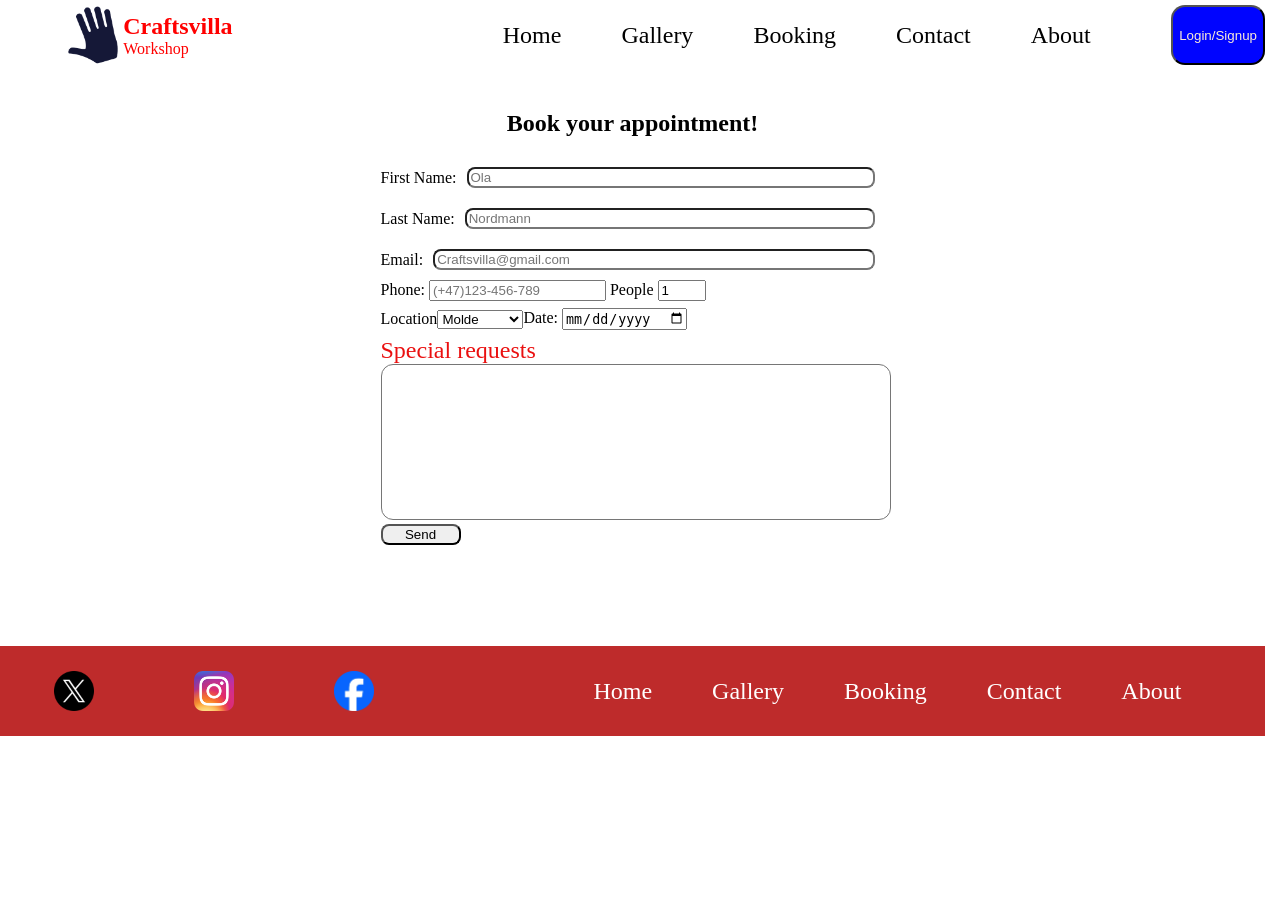
==== booking.html @ fa0efa5f "Added cards to front page" ====
<!doctype html>
<html lang="en">
  <head>
    <meta charset="UTF-8" />
    <meta name="viewport" content="width=device-width, initial-scale=1.0" />
    <title>Contact-Craftsvilla</title>
    <link rel="stylesheet" href="booking.css" />
  </head>

  <body>
    <header>
      <div class="logo">
        <img src="images/logo.png" alt="logo" />
        <div class="logo-text">
          <h2>Craftsvilla</h2>
          <p>Workshop</p>
        </div>
      </div>

      <nav class="head-nav">
        <a href="index.html">Home</a>
        <a href="gallery.html">Gallery</a>
        <a href="booking.html">Booking</a>
        <a href="contact.html">Contact</a>
        <a href="index.html#about">About</a>
      </nav>

      <button class="signup">Login/Signup</button>
    </header>


    <!---------BOOKING FORM--------->
    <main>
      <section class="container">
        <div class="booking-top">
          <h2>Book your appointment!</h2>
        </div>

        <form class="form-container">
          <div class="form-group">
            <label for="firstname">First Name:</label>
            <input type="name" id="firstname" placeholder="Ola" required />
          </div>

          <div class="form-group">
            <label for="lastname">Last Name:</label>
            <input type="name" id="lastname" placeholder="Nordmann" required />
          </div>

          <div class="form-group">
            <label for="email">Email:</label>
            <input
              type="email"
              id="email"
              placeholder="Craftsvilla@gmail.com"
            />
          </div>

          <label for="tel">Phone:</label>
          <input
            type="tel"
            name="tel"
            id="tel"
            placeholder="(+47)123-456-789"
          />

          <label for="quantity">People</label>
          <input
            type="number"
            id="quantity"
            name="quanitity"
            min="0"
            max="99"
            value="1"
          />

          <div class="form-group">
            <label for="workshops">Location</label>
            <select id="workshop">
              <option value="molde">Molde</option>
              <option value="aalesund">Aalesund</option>
              <option value="trondheim">Trondheim</option></select
            ><br /><br />

            <div>
              <label for="date">Date:</label>
              <input type="date" />
            </div>
          </div>

          <label for="feedback" class="feedback-label">Special requests</label
          ><br />
          <textarea name="feedback" id="feedback" rows="10"></textarea>


          <input id="submit" type="submit" value="Send" />
        </form>
      </section>
    </main>

    <!------------FOOTER------------->
    <footer>
      <div class="socials">
        <img src="images/social media/x.png" alt="twitter" />
        <img src="images/social media/instagram.png" alt="instagram" />
        <img src="images/social media/facebook.png" alt="facebook" />
      </div>

      <nav class="nav-footer">
        <a href="index.html">Home</a>
        <a href="gallery.html">Gallery</a>
        <a href="booking.html">Booking</a>
        <a href="contact.html">Contact</a>
        <a href="index.html#about">About</a>
      </nav>
    </footer>
  </body>
</html>
---- booking.css ----
/*-----CRAFTSVILLA BOOKING-------*/
html {
  scrollbar-gutter: stable;
}

body {
  margin: 0 auto;
  justify-content: center;
}

.craftsvilla {
  width: 90%;
}

header {
  display: flex;
  width: 100%;
  max-width: 1440px;
  margin-top: 5px;
  justify-content: space-between;
}

.logo {
  display: flex;
  margin-left: 5%;
  align-items: center;
}

.logo h2,
.logo p {
  margin: 0;
  color: red;
}

.logo img {
  width: 60px;
  object-fit: contain;
}

.logo-text {
  display: flex;
  flex-direction: column;
  justify-content: center;
  margin: 0;
  padding: 0;
}

nav {
  display: flex;
  justify-content: center;
  align-items: center;
  margin-left: 15%;
}

.head-nav a {
  margin: 0 20px;
  font-size: 24px;
  color: black;
  width: 30%;
  padding: 10px;
  position: relative;
  text-decoration: none;
}

.head-nav a::after {
  content: "";
  position: absolute;
  bottom: -4px;
  left: 0;
  width: 0%;
  height: 2px;
  background: rgb(18, 18, 18);
  transition: width 0.4s ease;
}

.head-nav a:hover:after {
  width: 100%;
}

button.signup {
  background-color: rgb(0, 4, 255);
  color: antiquewhite;
  border-radius: 14px;
}


/*--------BOOKING---------*/

.container {
  display: flex;
  margin-top: 2%;
  flex-direction: column;
  align-items: center;
}

.feedback-top {
  align-items: center;
  justify-content: center;
}



.form-group {
  display: flex;
  align-items: center;
  max-width: 600px;
}

.form-group input {
  flex: 1;
}

textarea {
  resize: none;
  width: 100%;
  border-radius: 12px;
}

.feedback-label {
  color: rgb(234, 16, 16);
  font-size: 24px;
}

input [type="name"],
[type="name"],
[type="email"] {
  width: 400px;
  margin: 10px;
  border-radius: 8px;
}

input[type="submit"] {
  border-radius: 8px;
  width: 80px;
}





/*----FOOTER-----*/

footer {
  display: flex;
  margin-top: 8%;
  align-items: center;
  justify-content: center;
  background-color: rgb(190, 43, 43);
  width: 100%;
  height: 90px;
}

footer img {
  width: 40px;
  align-items: center;
  justify-content: center;
}



footer .socials {
  display: flex;
  gap: 100px;
}


.nav-footer a {
  margin: 0 20px;
  font-size: 24px;
  color: rgb(255, 255, 255);
  width: 30%;
  padding: 10px;
  position: relative;
  text-decoration: none;
}

.nav-footer a::after {
  content: "";
  position: absolute;
  bottom: -4px;
  left: 0;
  width: 0%;
  height: 2px;
  background: rgb(255, 253, 253);
  transition: width 0.4s ease;
}

.nav-footer a:hover:after {
  width: 100%;
}
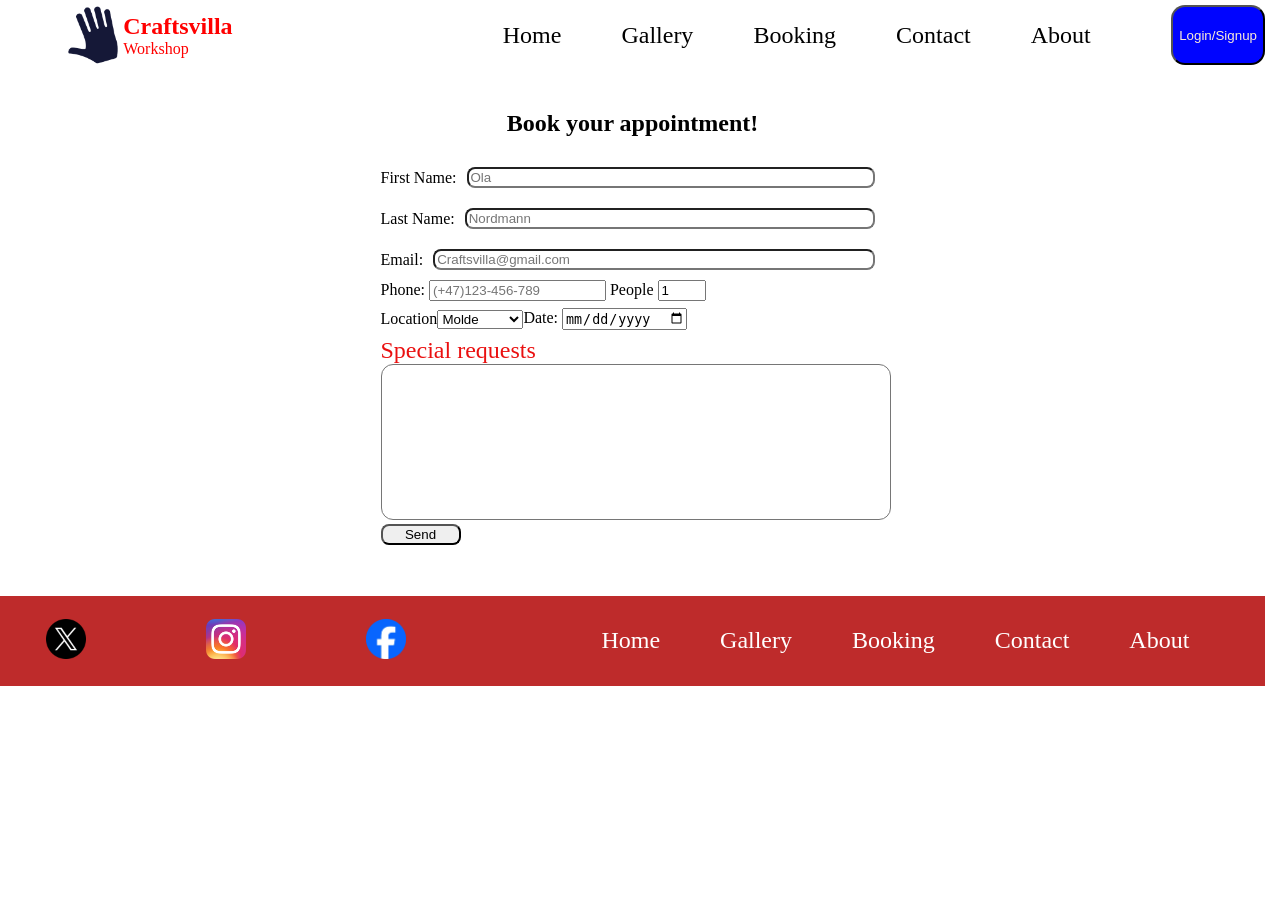
==== commit 4032354e: "Added hover to socials" ====
--- a/booking.html
+++ b/booking.html
@@ -27,7 +27,6 @@
 
       <button class="signup">Login/Signup</button>
     </header>
-
 
     <!---------BOOKING FORM--------->
     <main>
@@ -92,7 +91,6 @@
           ><br />
           <textarea name="feedback" id="feedback" rows="10"></textarea>
 
-
           <input id="submit" type="submit" value="Send" />
         </form>
       </section>
@@ -101,9 +99,16 @@
     <!------------FOOTER------------->
     <footer>
       <div class="socials">
-        <img src="images/social media/x.png" alt="twitter" />
-        <img src="images/social media/instagram.png" alt="instagram" />
-        <img src="images/social media/facebook.png" alt="facebook" />
+        <div class="social-links">
+          <img src="images/social media/x.png" alt="twitter" />
+        </div>
+        <div class="social-links">
+          <a href="www.google.com"></a>
+          <img src="images/social media/instagram.png" alt="instagram" />
+        </div>
+        <div class="social-links">
+          <img src="images/social media/facebook.png" alt="facebook" />
+        </div>
       </div>
 
       <nav class="nav-footer">
--- a/booking.css
+++ b/booking.css
@@ -83,7 +83,6 @@
   border-radius: 14px;
 }
 
-
 /*--------BOOKING---------*/
 
 .container {
@@ -97,8 +96,6 @@
   align-items: center;
   justify-content: center;
 }
-
-
 
 .form-group {
   display: flex;
@@ -134,15 +131,15 @@
   width: 80px;
 }
 
+input[type="submit"]:hover {
+  cursor: pointer;
+}
 
-
-
-
-/*----FOOTER-----*/
+/*----FOOOTER-----*/
 
 footer {
   display: flex;
-  margin-top: 8%;
+  margin-top: 4%;
   align-items: center;
   justify-content: center;
   background-color: rgb(190, 43, 43);
@@ -156,13 +153,18 @@
   justify-content: center;
 }
 
-
-
 footer .socials {
   display: flex;
-  gap: 100px;
+  gap: 9rem;
 }
 
+.social-links {
+  cursor: pointer;
+}
+
+.social-links {
+  width: 1rem;
+}
 
 .nav-footer a {
   margin: 0 20px;
@@ -187,4 +189,4 @@
 
 .nav-footer a:hover:after {
   width: 100%;
-}+}
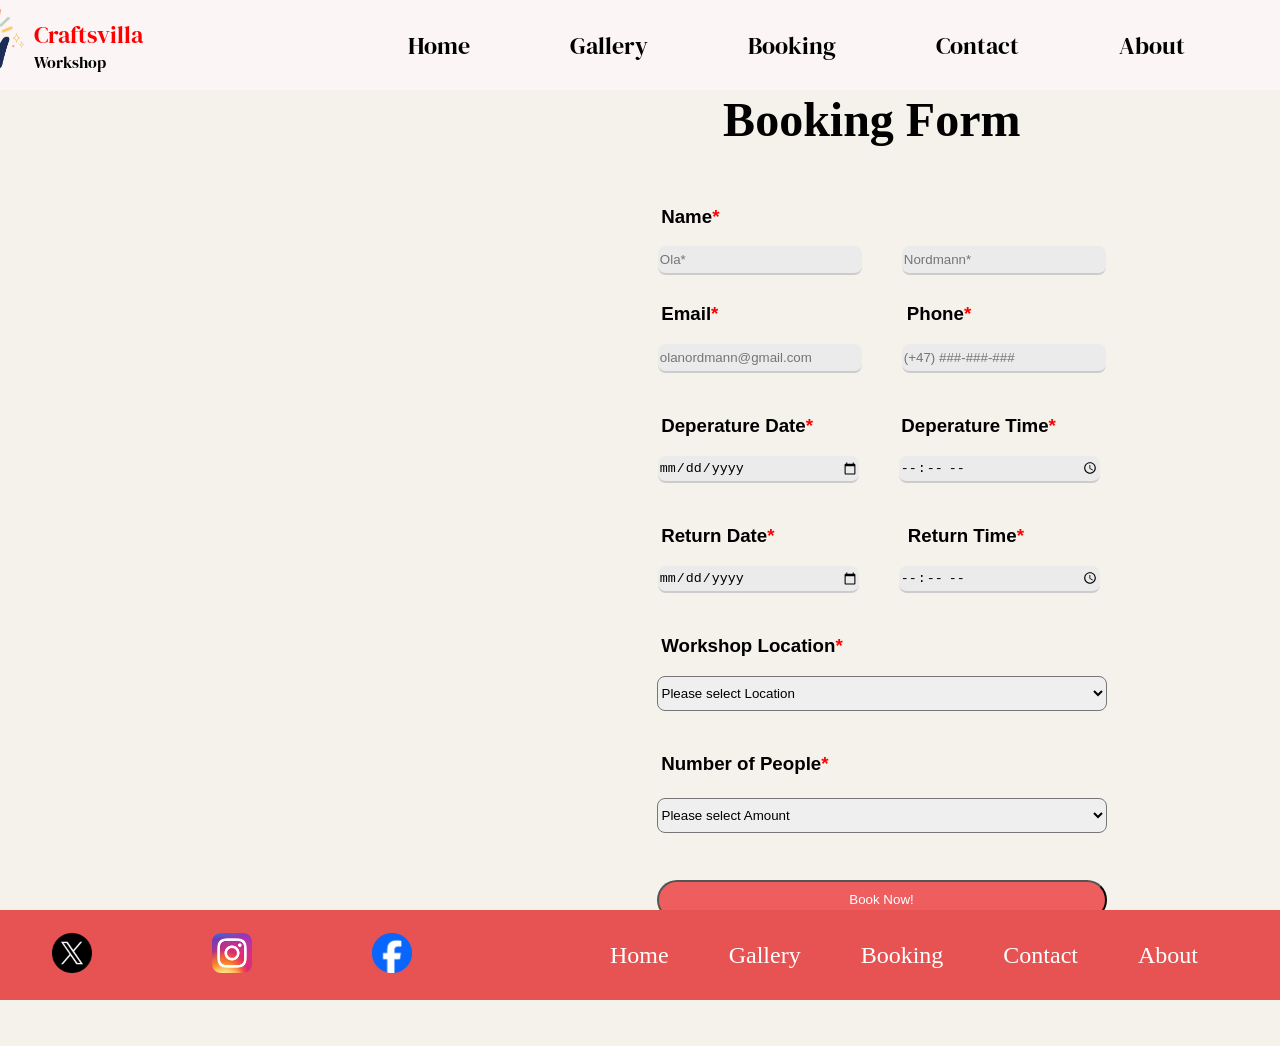
==== commit 693abf09: "changed font, added javascript for footer, rewamped contact and booking site" ====
--- a/booking.html
+++ b/booking.html
@@ -5,12 +5,14 @@
     <meta name="viewport" content="width=device-width, initial-scale=1.0" />
     <title>Contact-Craftsvilla</title>
     <link rel="stylesheet" href="booking.css" />
+        <link href="https://fonts.googleapis.com/css2?family=DM+Serif+Display&family=Poppins:wght@300;400;500;600;700&display=swap" rel="stylesheet">
+    <script src="javascript.js" defer></script>
   </head>
 
   <body>
     <header>
       <div class="logo">
-        <img src="images/logo.png" alt="logo" />
+        <img src="images/craftsvilla-logo.png" alt="logo" />
         <div class="logo-text">
           <h2>Craftsvilla</h2>
           <p>Workshop</p>
@@ -25,79 +27,104 @@
         <a href="index.html#about">About</a>
       </nav>
 
-      <button class="signup">Login/Signup</button>
+      <button class="signup">
+        <img class="user" src="images/user-icon.png" alt="User-icon" />
+        <h2>Login / Signup</h2>
+      </button>
     </header>
 
-    <!---------BOOKING FORM--------->
+    <!-------------BOOKING-------------->
     <main>
-      <section class="container">
-        <div class="booking-top">
-          <h2>Book your appointment!</h2>
+    <section class="container">
+      <h2>Booking Form</h2>
+
+      <form action="">
+        <h3>Name<span>*</span></h3>
+        <div class="names">
+          <label for="name"></label>
+          <input type="text" name="name" id="" placeholder="Ola*" required />
+          <label for="name"></label>
+          <input type="text" name="name" id="" placeholder="Nordmann*" required/>
         </div>
 
-        <form class="form-container">
-          <div class="form-group">
-            <label for="firstname">First Name:</label>
-            <input type="name" id="firstname" placeholder="Ola" required />
-          </div>
+        <div class="phone">
+          <h3>Email<span>*</span></h3>
+          <h3>Phone<span>*</span></h3>
+        </div>
 
-          <div class="form-group">
-            <label for="lastname">Last Name:</label>
-            <input type="name" id="lastname" placeholder="Nordmann" required />
-          </div>
+        <div class="email">
+          <label for="email"></label>
+          <input type="email" name="email" id="email" placeholder="olanordmann@gmail.com" required />
+          <label for="tel"></label>
+          <input type="tel" name="tel" id="tel" placeholder="(+47) ###-###-###" required /> 
+        </div>
 
-          <div class="form-group">
-            <label for="email">Email:</label>
-            <input
-              type="email"
-              id="email"
-              placeholder="Craftsvilla@gmail.com"
-            />
-          </div>
+       <div class="time">
+          <h3>Deperature Date<span>*</span></h3>
+          <h3>Deperature Time<span>*</span></h3>
+        </div>
 
-          <label for="tel">Phone:</label>
-          <input
-            type="tel"
-            name="tel"
-            id="tel"
-            placeholder="(+47)123-456-789"
-          />
+        <div class="date">
+          <label for="date"></label>
+          <input type="date" name="date" id="date"  required />
 
-          <label for="quantity">People</label>
-          <input
-            type="number"
-            id="quantity"
-            name="quanitity"
-            min="0"
-            max="99"
-            value="1"
-          />
+          <label for="time"></label>
+          <input type="time" name="time" id="time"  required />
+        </div>
 
-          <div class="form-group">
-            <label for="workshops">Location</label>
-            <select id="workshop">
-              <option value="molde">Molde</option>
-              <option value="aalesund">Aalesund</option>
-              <option value="trondheim">Trondheim</option></select
-            ><br /><br />
+        <div class="return-time">
+          <h3>Return Date<span>*</span></h3>
+          <h3>Return Time<span>*</span></h3>
+        </div>
 
-            <div>
-              <label for="date">Date:</label>
-              <input type="date" />
-            </div>
-          </div>
+        <div class="date">
+          <label for="date"></label>
+          <input type="date" name="date" id="date"  required />
 
-          <label for="feedback" class="feedback-label">Special requests</label
-          ><br />
-          <textarea name="feedback" id="feedback" rows="10"></textarea>
+          <label for="time"></label>
+          <input type="time" name="time" id="time"  required />
+        </div>
 
-          <input id="submit" type="submit" value="Send" />
-        </form>
-      </section>
-    </main>
 
+        <h3>Workshop Location<span>*</span></h3>
+        <div class="location">
+          <label for="place"></label>
+          <select name="place" id="Place" required>
+            <option value="">Please select Location</option>
+            <option value="place">Molde</option>
+            <option value="place">Aalesund</option>
+            <option value="place">Trondheim</option>
+            <option value="place">Bergen</option>
+            <option value="place">Tromsø</option>
+            <option value="place">Stavangar</option>
+          </select>
+        </div>
+
+
+        <div class="quantity">
+        <h3>Number of People<span>*</span></h3>
+        <div>
+
+      <div class="passenger">
+        <label for="quanitity"></label>
+          <select name="selected-number" id="number-select" required>
+            <option value="">Please select Amount</option>
+             <option value="1">1</option>
+             <option value="2">2</option>
+             <option value="3">3</option>
+             <option value="4">4</option>
+             <option value="5">5</option>
+           </select>
+       </div>
+
+       <label for="submit"></label>
+       <button type="submit" id="submit">Book Now!</button>
+      
+      </form>
+    </section>
+</main>
     <!------------FOOTER------------->
-    <footer>
+    <footer id="footer">
       <div class="socials">
         <div class="social-links">
           <img src="images/social media/x.png" alt="twitter" />
--- a/booking.css
+++ b/booking.css
@@ -6,6 +6,7 @@
 body {
   margin: 0 auto;
   justify-content: center;
+  background-color: #f5f1eb;
 }
 
 .craftsvilla {
@@ -14,27 +15,38 @@
 
 header {
   display: flex;
-  width: 100%;
-  max-width: 1440px;
-  margin-top: 5px;
-  justify-content: space-between;
+  position: fixed;
+  font-family: "DM Serif Display", serif;
+  top: 0;
+  align-items: center;
+  justify-content: center;
+  background-color: rgb(252, 245, 245);
+  width: 100%;
+  height: 90px;
+  z-index: 1;
 }
 
 .logo {
   display: flex;
-  margin-left: 5%;
-  align-items: center;
+  align-items: center;
+  cursor: pointer;
 }
 
 .logo h2,
 .logo p {
   margin: 0;
+  font-family: "DM Serif Display", serif;
+  font-weight: 400;
+  margin-left: -50%;
+}
+
+.logo h2 {
   color: red;
 }
 
 .logo img {
-  width: 60px;
-  object-fit: contain;
+  width: 200px;
+  margin-left: 10%;
 }
 
 .logo-text {
@@ -53,7 +65,7 @@
 }
 
 .head-nav a {
-  margin: 0 20px;
+  margin: 0 40px;
   font-size: 24px;
   color: black;
   width: 30%;
@@ -62,14 +74,20 @@
   text-decoration: none;
 }
 
+.signup img {
+  width: 40px;
+  filter: brightness(1) invert(1);
+}
+
 .head-nav a::after {
   content: "";
   position: absolute;
-  bottom: -4px;
+  bottom: 0;
   left: 0;
   width: 0%;
-  height: 2px;
-  background: rgb(18, 18, 18);
+  border-radius: 8px;
+  height: 4px;
+  background: rgb(231, 83, 83);
   transition: width 0.4s ease;
 }
 
@@ -78,73 +96,255 @@
 }
 
 button.signup {
-  background-color: rgb(0, 4, 255);
+  background-color: rgb(231, 83, 83);
   color: antiquewhite;
   border-radius: 14px;
+  height: 40px;
+  margin-left: 5%;
+  justify-content: center;
+  align-items: center;
+  display: flex;
+  border: 2px solid rgb(39, 39, 39);
+  cursor: pointer;
+}
+
+button.signup:hover {
+  transform: scale(1.1);
+  transition: ease 0.4s;
+}
+header {
+  display: flex;
+  position: fixed;
+  font-family: "DM Serif Display", serif;
+  top: 0;
+  align-items: center;
+  justify-content: center;
+  background-color: rgb(252, 245, 245);
+  width: 100%;
+  height: 90px;
+  z-index: 1;
+}
+
+.logo {
+  display: flex;
+  align-items: center;
+  cursor: pointer;
+}
+
+.logo h2,
+.logo p {
+  margin: 0;
+  font-family: "DM Serif Display", serif;
+  font-weight: 400;
+  margin-left: -50%;
+}
+
+.logo h2 {
+  color: red;
+}
+
+.logo img {
+  width: 200px;
+  margin-left: 10%;
+}
+
+.logo-text {
+  display: flex;
+  flex-direction: column;
+  justify-content: center;
+  margin: 0;
+  padding: 0;
+}
+
+nav {
+  display: flex;
+  justify-content: center;
+  align-items: center;
+  margin-left: 15%;
+}
+
+.head-nav a {
+  margin: 0 40px;
+  font-size: 24px;
+  color: black;
+  width: 30%;
+  padding: 10px;
+  position: relative;
+  text-decoration: none;
+}
+
+.signup img {
+  width: 40px;
+  filter: brightness(1) invert(1);
+}
+
+.head-nav a::after {
+  content: "";
+  position: absolute;
+  bottom: 0;
+  left: 0;
+  width: 0%;
+  border-radius: 8px;
+  height: 4px;
+  background: rgb(231, 83, 83);
+  transition: width 0.4s ease;
+}
+
+.head-nav a:hover:after {
+  width: 100%;
+}
+
+button.signup {
+  background-color: rgb(231, 83, 83);
+  color: antiquewhite;
+  border-radius: 14px;
+  height: 40px;
+  margin-left: 5%;
+  justify-content: center;
+  align-items: center;
+  display: flex;
+  border: 2px solid rgb(39, 39, 39);
+  cursor: pointer;
+}
+
+button.signup:hover {
+  transform: scale(1.1);
+  transition: ease 0.4s;
 }
 
 /*--------BOOKING---------*/
 
 .container {
   display: flex;
+  margin-left: 12%;
+  margin-top: 5%;
+  width: 1440px;
+  justify-content: center;
+  flex-direction: column;
+  align-items: center;
+  padding-bottom: 10%;
+}
+
+.container h2 {
+  font-size: 48px;
+  display: flex;
   margin-top: 2%;
-  flex-direction: column;
-  align-items: center;
-}
-
-.feedback-top {
-  align-items: center;
-  justify-content: center;
-}
-
-.form-group {
-  display: flex;
-  align-items: center;
-  max-width: 600px;
-}
-
-.form-group input {
-  flex: 1;
-}
-
-textarea {
-  resize: none;
-  width: 100%;
-  border-radius: 12px;
-}
-
-.feedback-label {
-  color: rgb(234, 16, 16);
-  font-size: 24px;
-}
-
-input [type="name"],
-[type="name"],
-[type="email"] {
-  width: 400px;
-  margin: 10px;
-  border-radius: 8px;
-}
-
-input[type="submit"] {
-  border-radius: 8px;
-  width: 80px;
-}
-
-input[type="submit"]:hover {
-  cursor: pointer;
+}
+
+h3 {
+  margin-left: 5%;
+  font-family: Arial, Helvetica, sans-serif;
+}
+
+h3 span {
+  color: red;
+}
+
+form input {
+  border-radius: 8px;
+  height: 25px;
+  border: none;
+  border-bottom: 2px solid #ccc;
+  outline: none;
+  background: transparent;
+  width: 200px;
+  background-color: rgb(235, 235, 235);
+  cursor: pointer;
+}
+
+.names {
+  display: flex;
+  flex-direction: row;
+  gap: 20px;
+}
+
+.phone {
+  display: flex;
+  flex-direction: row;
+  margin-top: 2%;
+  gap: 165px;
+}
+
+.email {
+  display: flex;
+  flex-direction: row;
+  gap: 20px;
+  padding-bottom: 5%;
+}
+
+.date {
+  display: flex;
+  flex-direction: row;
+  gap: 20px;
+  padding-bottom: 5%;
+}
+
+.time {
+  gap: 65px;
+  display: flex;
+  word-break: break-all;
+}
+
+.return-time {
+  gap: 110px;
+  display: flex;
+}
+
+.location select {
+  display: flex;
+  width: 450px;
+  margin-left: 4%;
+  height: 35px;
+  border-radius: 8px;
+}
+
+.quantity {
+  padding-top: 5%;
+}
+
+#number-select {
+  width: 450px;
+  margin: 5%;
+  display: flex;
+  margin-left: 4%;
+  height: 35px;
+  border-radius: 8px;
+}
+
+#submit {
+  margin-top: 10%;
+  margin-left: 4%;
+  display: flex;
+  justify-content: center;
+  align-items: center;
+  height: 40px;
+  width: 450px;
+  background-color: rgb(238, 94, 94);
+  color: white;
+  border-radius: 80px;
+  cursor: pointer;
+}
+
+#submit:hover {
+  scale: 1.1;
+  transition: ease 2s;
 }
 
 /*----FOOOTER-----*/
 
 footer {
   display: flex;
-  margin-top: 4%;
-  align-items: center;
-  justify-content: center;
-  background-color: rgb(190, 43, 43);
+  position: fixed;
+  bottom: -100px;
+  align-items: center;
+  justify-content: center;
+  background-color: rgb(231, 83, 83);
   width: 100%;
   height: 90px;
+}
+
+#footer.visible {
+  bottom: 0;
 }
 
 footer img {
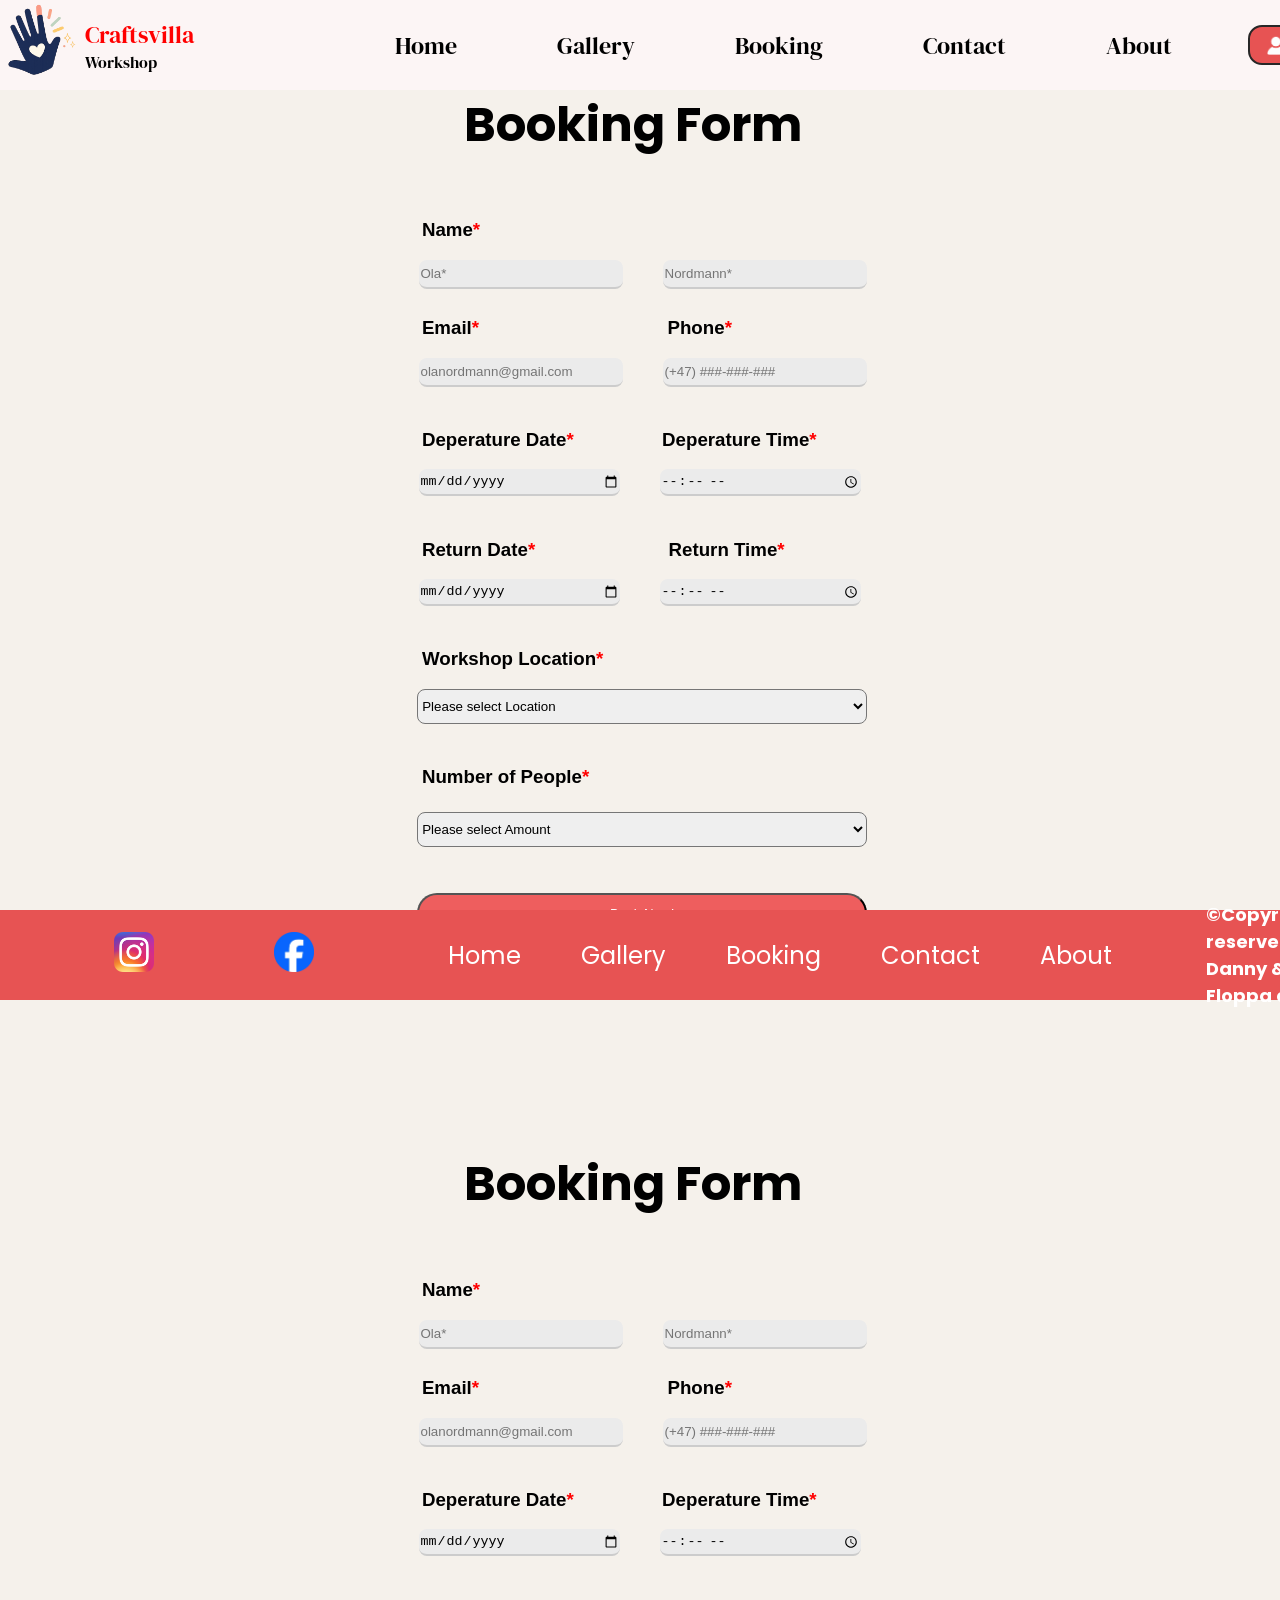
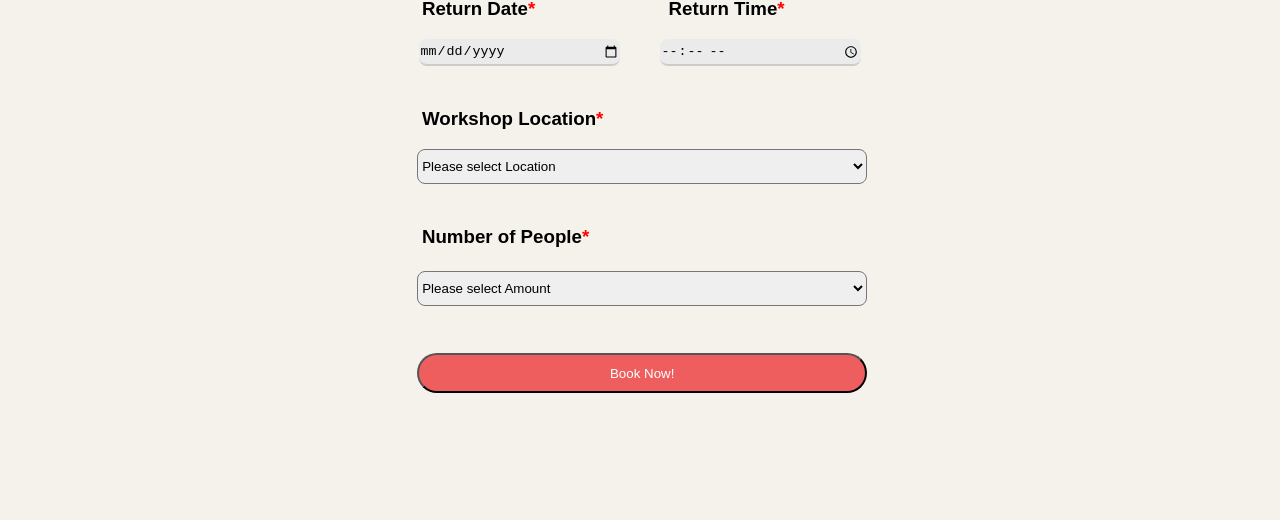
==== commit 22801f27: "transfered all progress from desktop to laptop repo" ====
--- a/booking.html
+++ b/booking.html
@@ -145,6 +145,163 @@
         <a href="contact.html">Contact</a>
         <a href="index.html#about">About</a>
       </nav>
+
+
+       <h5>©Copyrights reserved By Danny & Floppa co</h5>
     </footer>
+    
   </body>
-</html>
+</html><!doctype html>
+<html lang="en">
+  <head>
+    <meta charset="UTF-8" />
+    <meta name="viewport" content="width=device-width, initial-scale=1.0" />
+    <title>Contact-Craftsvilla</title>
+    <link rel="stylesheet" href="booking.css" />
+        <link href="https://fonts.googleapis.com/css2?family=DM+Serif+Display&family=Poppins:wght@300;400;500;600;700&display=swap" rel="stylesheet">
+    <script src="javascript.js" defer></script>
+  </head>
+
+  <body>
+    <header>
+      <div class="logo">
+        <img src="images/craftsvilla-logo.png" alt="logo" />
+        <div class="logo-text">
+          <h2>Craftsvilla</h2>
+          <p>Workshop</p>
+        </div>
+      </div>
+
+      <nav class="head-nav">
+        <a href="index.html">Home</a>
+        <a href="gallery.html">Gallery</a>
+        <a href="booking.html">Booking</a>
+        <a href="contact.html">Contact</a>
+        <a href="index.html#about">About</a>
+      </nav>
+
+      <button class="signup">
+        <img class="user" src="images/user-icon.png" alt="User-icon" />
+        <h2>Login / Signup</h2>
+      </button>
+    </header>
+
+    <!-------------BOOKING-------------->
+    <main>
+    <section class="container">
+      <h2>Booking Form</h2>
+
+      <form action="">
+        <h3>Name<span>*</span></h3>
+        <div class="names">
+          <label for="name"></label>
+          <input type="text" name="name" id="" placeholder="Ola*" required />
+          <label for="name"></label>
+          <input type="text" name="name" id="" placeholder="Nordmann*" required/>
+        </div>
+
+        <div class="phone">
+          <h3>Email<span>*</span></h3>
+          <h3>Phone<span>*</span></h3>
+        </div>
+
+        <div class="email">
+          <label for="email"></label>
+          <input type="email" name="email" id="email" placeholder="olanordmann@gmail.com" required />
+          <label for="tel"></label>
+          <input type="tel" name="tel" id="tel" placeholder="(+47) ###-###-###" required /> 
+        </div>
+
+       <div class="time">
+          <h3>Deperature Date<span>*</span></h3>
+          <h3>Deperature Time<span>*</span></h3>
+        </div>
+
+        <div class="date">
+          <label for="date"></label>
+          <input type="date" name="date" id="date"  required />
+
+          <label for="time"></label>
+          <input type="time" name="time" id="time"  required />
+        </div>
+
+        <div class="return-time">
+          <h3>Return Date<span>*</span></h3>
+          <h3>Return Time<span>*</span></h3>
+        </div>
+
+        <div class="date">
+          <label for="date"></label>
+          <input type="date" name="date" id="date"  required />
+
+          <label for="time"></label>
+          <input type="time" name="time" id="time"  required />
+        </div>
+
+
+        <h3>Workshop Location<span>*</span></h3>
+        <div class="location">
+          <label for="place"></label>
+          <select name="place" id="Place" required>
+            <option value="">Please select Location</option>
+            <option value="place">Molde</option>
+            <option value="place">Aalesund</option>
+            <option value="place">Trondheim</option>
+            <option value="place">Bergen</option>
+            <option value="place">Tromsø</option>
+            <option value="place">Stavangar</option>
+          </select>
+        </div>
+
+
+        <div class="quantity">
+        <h3>Number of People<span>*</span></h3>
+        <div>
+
+      <div class="passenger">
+        <label for="quanitity"></label>
+          <select name="selected-number" id="number-select" required>
+            <option value="">Please select Amount</option>
+             <option value="1">1</option>
+             <option value="2">2</option>
+             <option value="3">3</option>
+             <option value="4">4</option>
+             <option value="5">5</option>
+           </select>
+       </div>
+
+       <label for="submit"></label>
+       <button type="submit" id="submit">Book Now!</button>
+      
+      </form>
+    </section>
+</main>
+    <!------------FOOTER------------->
+    <footer id="footer">
+      <div class="socials">
+        <div class="social-links">
+          <img src="images/social media/x.png" alt="twitter" />
+        </div>
+        <div class="social-links">
+          <a href="www.google.com"></a>
+          <img src="images/social media/instagram.png" alt="instagram" />
+        </div>
+        <div class="social-links">
+          <img src="images/social media/facebook.png" alt="facebook" />
+        </div>
+      </div>
+
+      <nav class="nav-footer">
+        <a href="index.html">Home</a>
+        <a href="gallery.html">Gallery</a>
+        <a href="booking.html">Booking</a>
+        <a href="contact.html">Contact</a>
+        <a href="index.html#about">About</a>
+      </nav>
+
+
+       <h5>©Copyrights reserved By Danny & Floppa co</h5>
+    </footer>
+    
+  </body>
+</html>
--- a/booking.css
+++ b/booking.css
@@ -7,6 +7,7 @@
   margin: 0 auto;
   justify-content: center;
   background-color: #f5f1eb;
+  font-family: "Poppins", sans-serif;
 }
 
 .craftsvilla {
@@ -61,7 +62,7 @@
   display: flex;
   justify-content: center;
   align-items: center;
-  margin-left: 15%;
+  margin-left: 10%;
 }
 
 .head-nav a {
@@ -99,126 +100,31 @@
   background-color: rgb(231, 83, 83);
   color: antiquewhite;
   border-radius: 14px;
+  margin-left: 2%;
   height: 40px;
-  margin-left: 5%;
   justify-content: center;
   align-items: center;
   display: flex;
   border: 2px solid rgb(39, 39, 39);
   cursor: pointer;
+}
+
+.button.signup h2 {
+  text-align: center;
+  justify-content: center;
 }
 
 button.signup:hover {
   transform: scale(1.1);
   transition: ease 0.4s;
 }
-header {
-  display: flex;
-  position: fixed;
-  font-family: "DM Serif Display", serif;
-  top: 0;
-  align-items: center;
-  justify-content: center;
-  background-color: rgb(252, 245, 245);
-  width: 100%;
-  height: 90px;
-  z-index: 1;
-}
-
-.logo {
-  display: flex;
-  align-items: center;
-  cursor: pointer;
-}
-
-.logo h2,
-.logo p {
-  margin: 0;
-  font-family: "DM Serif Display", serif;
-  font-weight: 400;
-  margin-left: -50%;
-}
-
-.logo h2 {
-  color: red;
-}
-
-.logo img {
-  width: 200px;
-  margin-left: 10%;
-}
-
-.logo-text {
-  display: flex;
-  flex-direction: column;
-  justify-content: center;
-  margin: 0;
-  padding: 0;
-}
-
-nav {
-  display: flex;
-  justify-content: center;
-  align-items: center;
-  margin-left: 15%;
-}
-
-.head-nav a {
-  margin: 0 40px;
-  font-size: 24px;
-  color: black;
-  width: 30%;
-  padding: 10px;
-  position: relative;
-  text-decoration: none;
-}
-
-.signup img {
-  width: 40px;
-  filter: brightness(1) invert(1);
-}
-
-.head-nav a::after {
-  content: "";
-  position: absolute;
-  bottom: 0;
-  left: 0;
-  width: 0%;
-  border-radius: 8px;
-  height: 4px;
-  background: rgb(231, 83, 83);
-  transition: width 0.4s ease;
-}
-
-.head-nav a:hover:after {
-  width: 100%;
-}
-
-button.signup {
-  background-color: rgb(231, 83, 83);
-  color: antiquewhite;
-  border-radius: 14px;
-  height: 40px;
-  margin-left: 5%;
-  justify-content: center;
-  align-items: center;
-  display: flex;
-  border: 2px solid rgb(39, 39, 39);
-  cursor: pointer;
-}
-
-button.signup:hover {
-  transform: scale(1.1);
-  transition: ease 0.4s;
-}
 
 /*--------BOOKING---------*/
 
 .container {
   display: flex;
-  margin-left: 12%;
   margin-top: 5%;
-  width: 1440px;
+  width: 100%;
   justify-content: center;
   flex-direction: column;
   align-items: center;
@@ -343,6 +249,15 @@
   height: 90px;
 }
 
+footer h5 {
+  align-items: center;
+  justify-content: center;
+  display: flex;
+  color: white;
+  font-size: 18px;
+  padding-left: 5%;
+}
+
 #footer.visible {
   bottom: 0;
 }
--- a/booking.css
+++ b/booking.css
@@ -7,6 +7,7 @@
   margin: 0 auto;
   justify-content: center;
   background-color: #f5f1eb;
+  font-family: "Poppins", sans-serif;
 }
 
 .craftsvilla {
@@ -61,7 +62,7 @@
   display: flex;
   justify-content: center;
   align-items: center;
-  margin-left: 15%;
+  margin-left: 10%;
 }
 
 .head-nav a {
@@ -99,126 +100,31 @@
   background-color: rgb(231, 83, 83);
   color: antiquewhite;
   border-radius: 14px;
+  margin-left: 2%;
   height: 40px;
-  margin-left: 5%;
   justify-content: center;
   align-items: center;
   display: flex;
   border: 2px solid rgb(39, 39, 39);
   cursor: pointer;
+}
+
+.button.signup h2 {
+  text-align: center;
+  justify-content: center;
 }
 
 button.signup:hover {
   transform: scale(1.1);
   transition: ease 0.4s;
 }
-header {
-  display: flex;
-  position: fixed;
-  font-family: "DM Serif Display", serif;
-  top: 0;
-  align-items: center;
-  justify-content: center;
-  background-color: rgb(252, 245, 245);
-  width: 100%;
-  height: 90px;
-  z-index: 1;
-}
-
-.logo {
-  display: flex;
-  align-items: center;
-  cursor: pointer;
-}
-
-.logo h2,
-.logo p {
-  margin: 0;
-  font-family: "DM Serif Display", serif;
-  font-weight: 400;
-  margin-left: -50%;
-}
-
-.logo h2 {
-  color: red;
-}
-
-.logo img {
-  width: 200px;
-  margin-left: 10%;
-}
-
-.logo-text {
-  display: flex;
-  flex-direction: column;
-  justify-content: center;
-  margin: 0;
-  padding: 0;
-}
-
-nav {
-  display: flex;
-  justify-content: center;
-  align-items: center;
-  margin-left: 15%;
-}
-
-.head-nav a {
-  margin: 0 40px;
-  font-size: 24px;
-  color: black;
-  width: 30%;
-  padding: 10px;
-  position: relative;
-  text-decoration: none;
-}
-
-.signup img {
-  width: 40px;
-  filter: brightness(1) invert(1);
-}
-
-.head-nav a::after {
-  content: "";
-  position: absolute;
-  bottom: 0;
-  left: 0;
-  width: 0%;
-  border-radius: 8px;
-  height: 4px;
-  background: rgb(231, 83, 83);
-  transition: width 0.4s ease;
-}
-
-.head-nav a:hover:after {
-  width: 100%;
-}
-
-button.signup {
-  background-color: rgb(231, 83, 83);
-  color: antiquewhite;
-  border-radius: 14px;
-  height: 40px;
-  margin-left: 5%;
-  justify-content: center;
-  align-items: center;
-  display: flex;
-  border: 2px solid rgb(39, 39, 39);
-  cursor: pointer;
-}
-
-button.signup:hover {
-  transform: scale(1.1);
-  transition: ease 0.4s;
-}
 
 /*--------BOOKING---------*/
 
 .container {
   display: flex;
-  margin-left: 12%;
   margin-top: 5%;
-  width: 1440px;
+  width: 100%;
   justify-content: center;
   flex-direction: column;
   align-items: center;
@@ -343,6 +249,15 @@
   height: 90px;
 }
 
+footer h5 {
+  align-items: center;
+  justify-content: center;
+  display: flex;
+  color: white;
+  font-size: 18px;
+  padding-left: 5%;
+}
+
 #footer.visible {
   bottom: 0;
 }
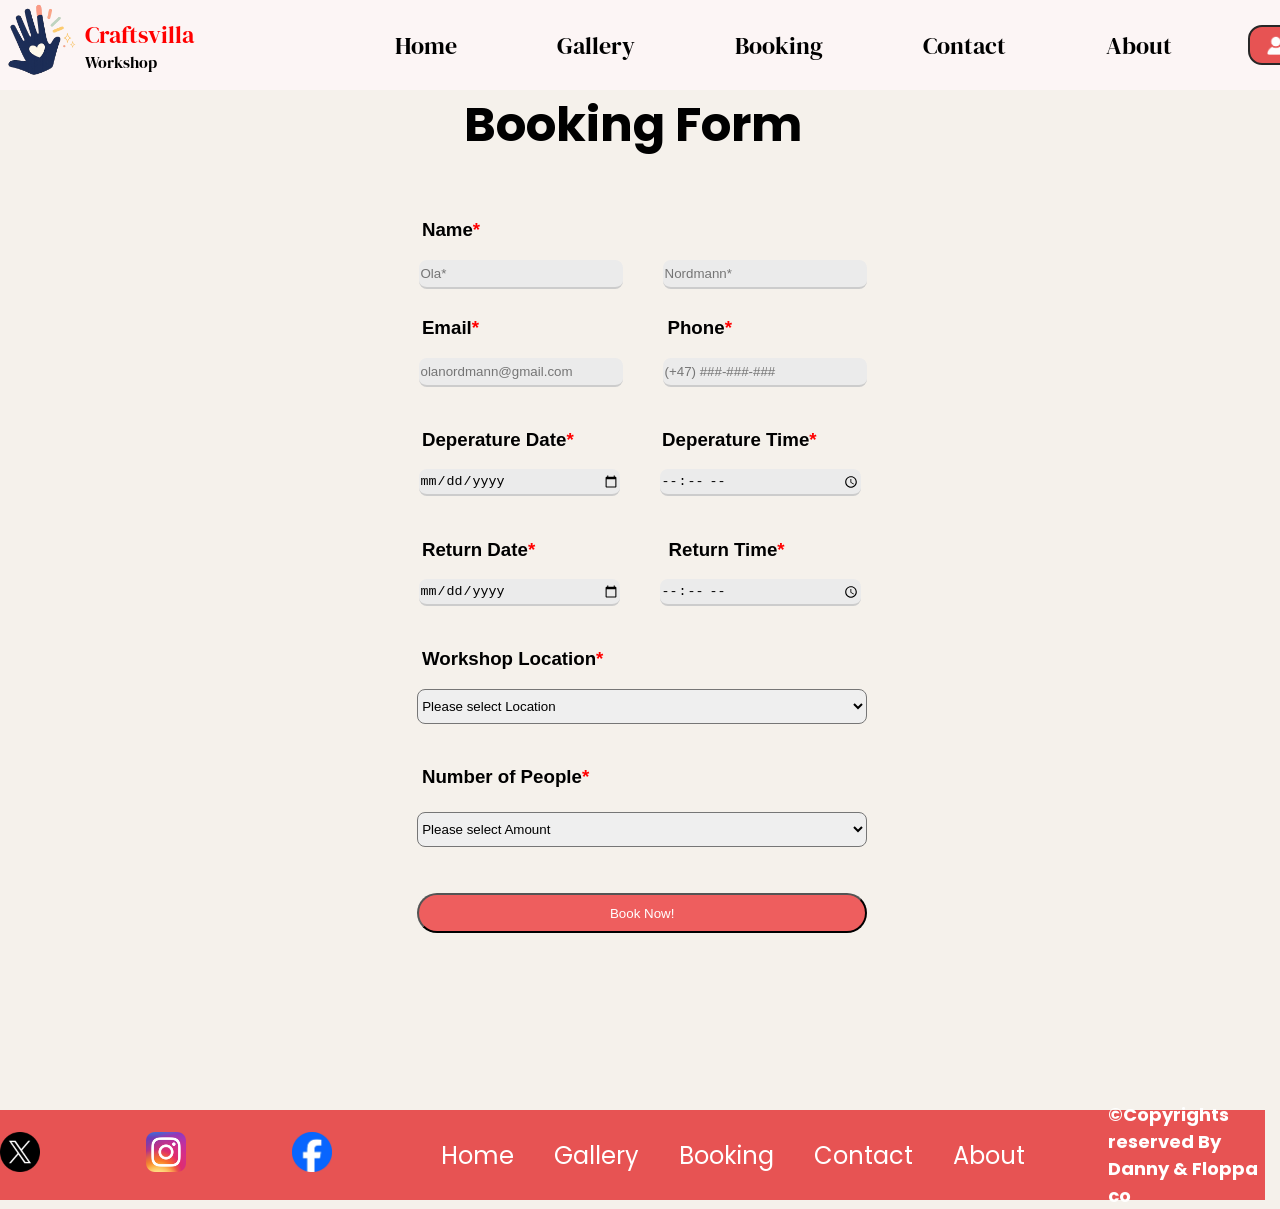
==== commit 4762a910: "removed double layout" ====
--- a/booking.html
+++ b/booking.html
@@ -151,157 +151,4 @@
     </footer>
     
   </body>
-</html><!doctype html>
-<html lang="en">
-  <head>
-    <meta charset="UTF-8" />
-    <meta name="viewport" content="width=device-width, initial-scale=1.0" />
-    <title>Contact-Craftsvilla</title>
-    <link rel="stylesheet" href="booking.css" />
-        <link href="https://fonts.googleapis.com/css2?family=DM+Serif+Display&family=Poppins:wght@300;400;500;600;700&display=swap" rel="stylesheet">
-    <script src="javascript.js" defer></script>
-  </head>
-
-  <body>
-    <header>
-      <div class="logo">
-        <img src="images/craftsvilla-logo.png" alt="logo" />
-        <div class="logo-text">
-          <h2>Craftsvilla</h2>
-          <p>Workshop</p>
-        </div>
-      </div>
-
-      <nav class="head-nav">
-        <a href="index.html">Home</a>
-        <a href="gallery.html">Gallery</a>
-        <a href="booking.html">Booking</a>
-        <a href="contact.html">Contact</a>
-        <a href="index.html#about">About</a>
-      </nav>
-
-      <button class="signup">
-        <img class="user" src="images/user-icon.png" alt="User-icon" />
-        <h2>Login / Signup</h2>
-      </button>
-    </header>
-
-    <!-------------BOOKING-------------->
-    <main>
-    <section class="container">
-      <h2>Booking Form</h2>
-
-      <form action="">
-        <h3>Name<span>*</span></h3>
-        <div class="names">
-          <label for="name"></label>
-          <input type="text" name="name" id="" placeholder="Ola*" required />
-          <label for="name"></label>
-          <input type="text" name="name" id="" placeholder="Nordmann*" required/>
-        </div>
-
-        <div class="phone">
-          <h3>Email<span>*</span></h3>
-          <h3>Phone<span>*</span></h3>
-        </div>
-
-        <div class="email">
-          <label for="email"></label>
-          <input type="email" name="email" id="email" placeholder="olanordmann@gmail.com" required />
-          <label for="tel"></label>
-          <input type="tel" name="tel" id="tel" placeholder="(+47) ###-###-###" required /> 
-        </div>
-
-       <div class="time">
-          <h3>Deperature Date<span>*</span></h3>
-          <h3>Deperature Time<span>*</span></h3>
-        </div>
-
-        <div class="date">
-          <label for="date"></label>
-          <input type="date" name="date" id="date"  required />
-
-          <label for="time"></label>
-          <input type="time" name="time" id="time"  required />
-        </div>
-
-        <div class="return-time">
-          <h3>Return Date<span>*</span></h3>
-          <h3>Return Time<span>*</span></h3>
-        </div>
-
-        <div class="date">
-          <label for="date"></label>
-          <input type="date" name="date" id="date"  required />
-
-          <label for="time"></label>
-          <input type="time" name="time" id="time"  required />
-        </div>
-
-
-        <h3>Workshop Location<span>*</span></h3>
-        <div class="location">
-          <label for="place"></label>
-          <select name="place" id="Place" required>
-            <option value="">Please select Location</option>
-            <option value="place">Molde</option>
-            <option value="place">Aalesund</option>
-            <option value="place">Trondheim</option>
-            <option value="place">Bergen</option>
-            <option value="place">Tromsø</option>
-            <option value="place">Stavangar</option>
-          </select>
-        </div>
-
-
-        <div class="quantity">
-        <h3>Number of People<span>*</span></h3>
-        <div>
-
-      <div class="passenger">
-        <label for="quanitity"></label>
-          <select name="selected-number" id="number-select" required>
-            <option value="">Please select Amount</option>
-             <option value="1">1</option>
-             <option value="2">2</option>
-             <option value="3">3</option>
-             <option value="4">4</option>
-             <option value="5">5</option>
-           </select>
-       </div>
-
-       <label for="submit"></label>
-       <button type="submit" id="submit">Book Now!</button>
-      
-      </form>
-    </section>
-</main>
-    <!------------FOOTER------------->
-    <footer id="footer">
-      <div class="socials">
-        <div class="social-links">
-          <img src="images/social media/x.png" alt="twitter" />
-        </div>
-        <div class="social-links">
-          <a href="www.google.com"></a>
-          <img src="images/social media/instagram.png" alt="instagram" />
-        </div>
-        <div class="social-links">
-          <img src="images/social media/facebook.png" alt="facebook" />
-        </div>
-      </div>
-
-      <nav class="nav-footer">
-        <a href="index.html">Home</a>
-        <a href="gallery.html">Gallery</a>
-        <a href="booking.html">Booking</a>
-        <a href="contact.html">Contact</a>
-        <a href="index.html#about">About</a>
-      </nav>
-
-
-       <h5>©Copyrights reserved By Danny & Floppa co</h5>
-    </footer>
-    
-  </body>
 </html>
--- a/booking.css
+++ b/booking.css
@@ -240,26 +240,12 @@
 
 footer {
   display: flex;
-  position: fixed;
-  bottom: -100px;
+  margin-top: 4%;
   align-items: center;
   justify-content: center;
   background-color: rgb(231, 83, 83);
   width: 100%;
   height: 90px;
-}
-
-footer h5 {
-  align-items: center;
-  justify-content: center;
-  display: flex;
-  color: white;
-  font-size: 18px;
-  padding-left: 5%;
-}
-
-#footer.visible {
-  bottom: 0;
 }
 
 footer img {
@@ -278,7 +264,7 @@
 }
 
 .social-links {
-  width: 1rem;
+  width: 2px;
 }
 
 .nav-footer a {
@@ -286,7 +272,6 @@
   font-size: 24px;
   color: rgb(255, 255, 255);
   width: 30%;
-  padding: 10px;
   position: relative;
   text-decoration: none;
 }
@@ -305,3 +290,12 @@
 .nav-footer a:hover:after {
   width: 100%;
 }
+
+footer h5 {
+  align-items: center;
+  justify-content: center;
+  display: flex;
+  color: white;
+  font-size: 18px;
+  padding-left: 5%;
+}
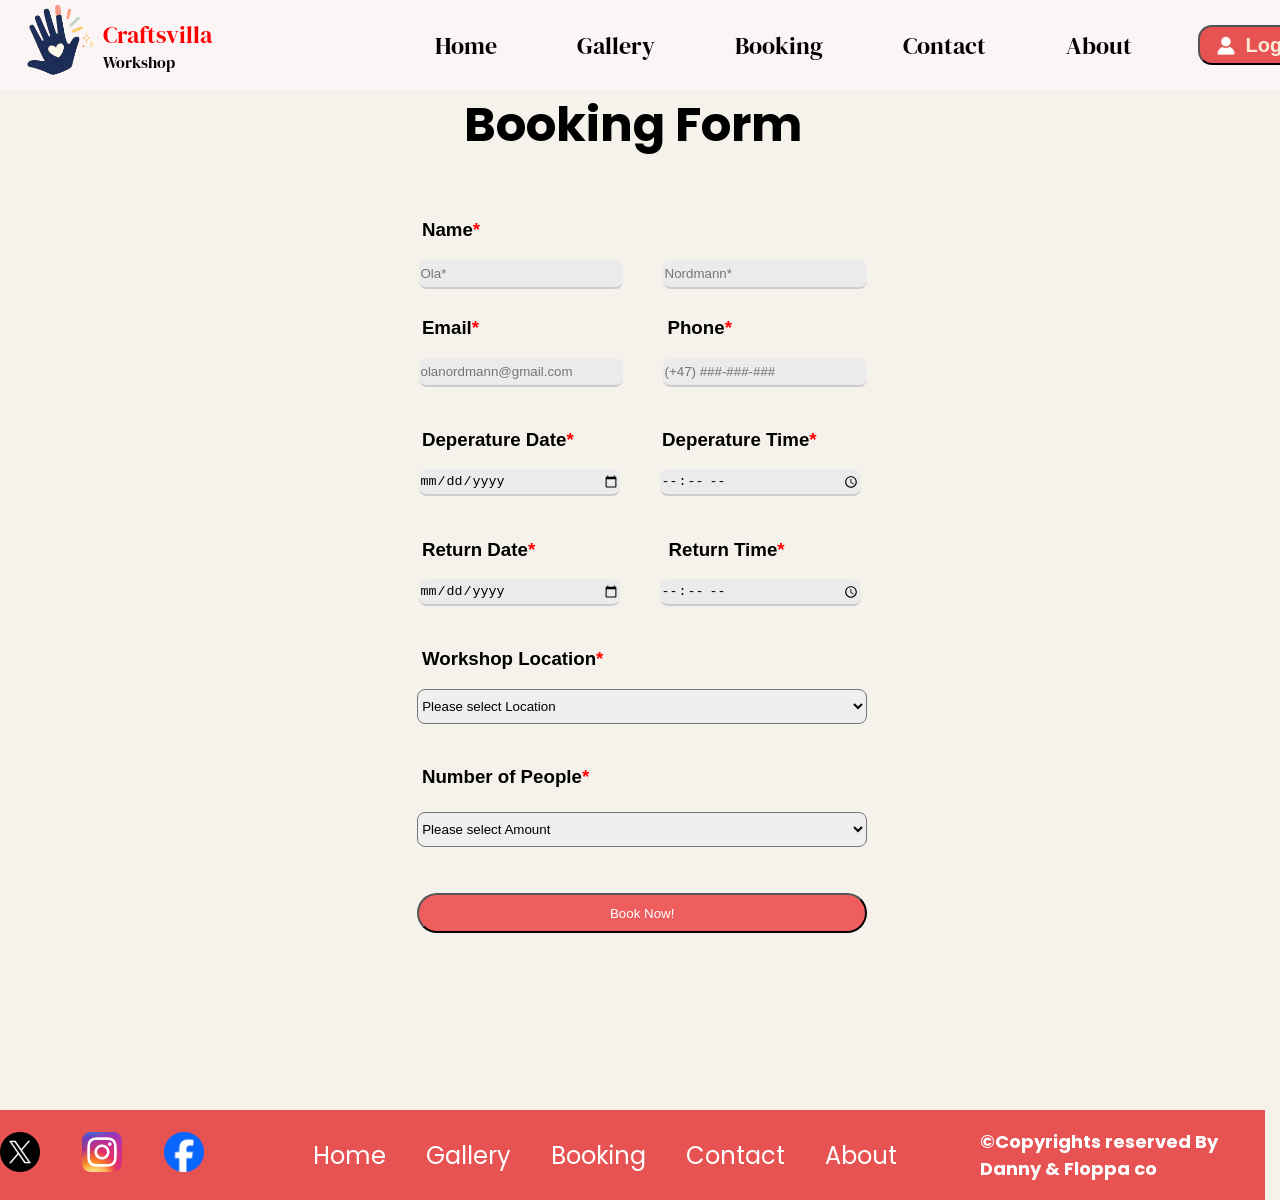
==== commit 14967e1c: "adjustements to login + cards layout" ====
--- a/booking.html
+++ b/booking.html
@@ -29,7 +29,7 @@
 
       <button class="signup">
         <img class="user" src="images/user-icon.png" alt="User-icon" />
-        <h2>Login / Signup</h2>
+        <h2>Login</h2>
       </button>
     </header>
 
--- a/booking.css
+++ b/booking.css
@@ -47,7 +47,6 @@
 
 .logo img {
   width: 200px;
-  margin-left: 10%;
 }
 
 .logo-text {
@@ -70,7 +69,6 @@
   font-size: 24px;
   color: black;
   width: 30%;
-  padding: 10px;
   position: relative;
   text-decoration: none;
 }
@@ -105,7 +103,7 @@
   justify-content: center;
   align-items: center;
   display: flex;
-  border: 2px solid rgb(39, 39, 39);
+  padding-right: 20px;
   cursor: pointer;
 }
 
@@ -115,10 +113,9 @@
 }
 
 button.signup:hover {
-  transform: scale(1.1);
-  transition: ease 0.4s;
-}
-
+  background-color: rgb(215, 61, 61);
+  transition: 1s;
+}
 /*--------BOOKING---------*/
 
 .container {
@@ -256,7 +253,7 @@
 
 footer .socials {
   display: flex;
-  gap: 9rem;
+  gap: 80px;
 }
 
 .social-links {
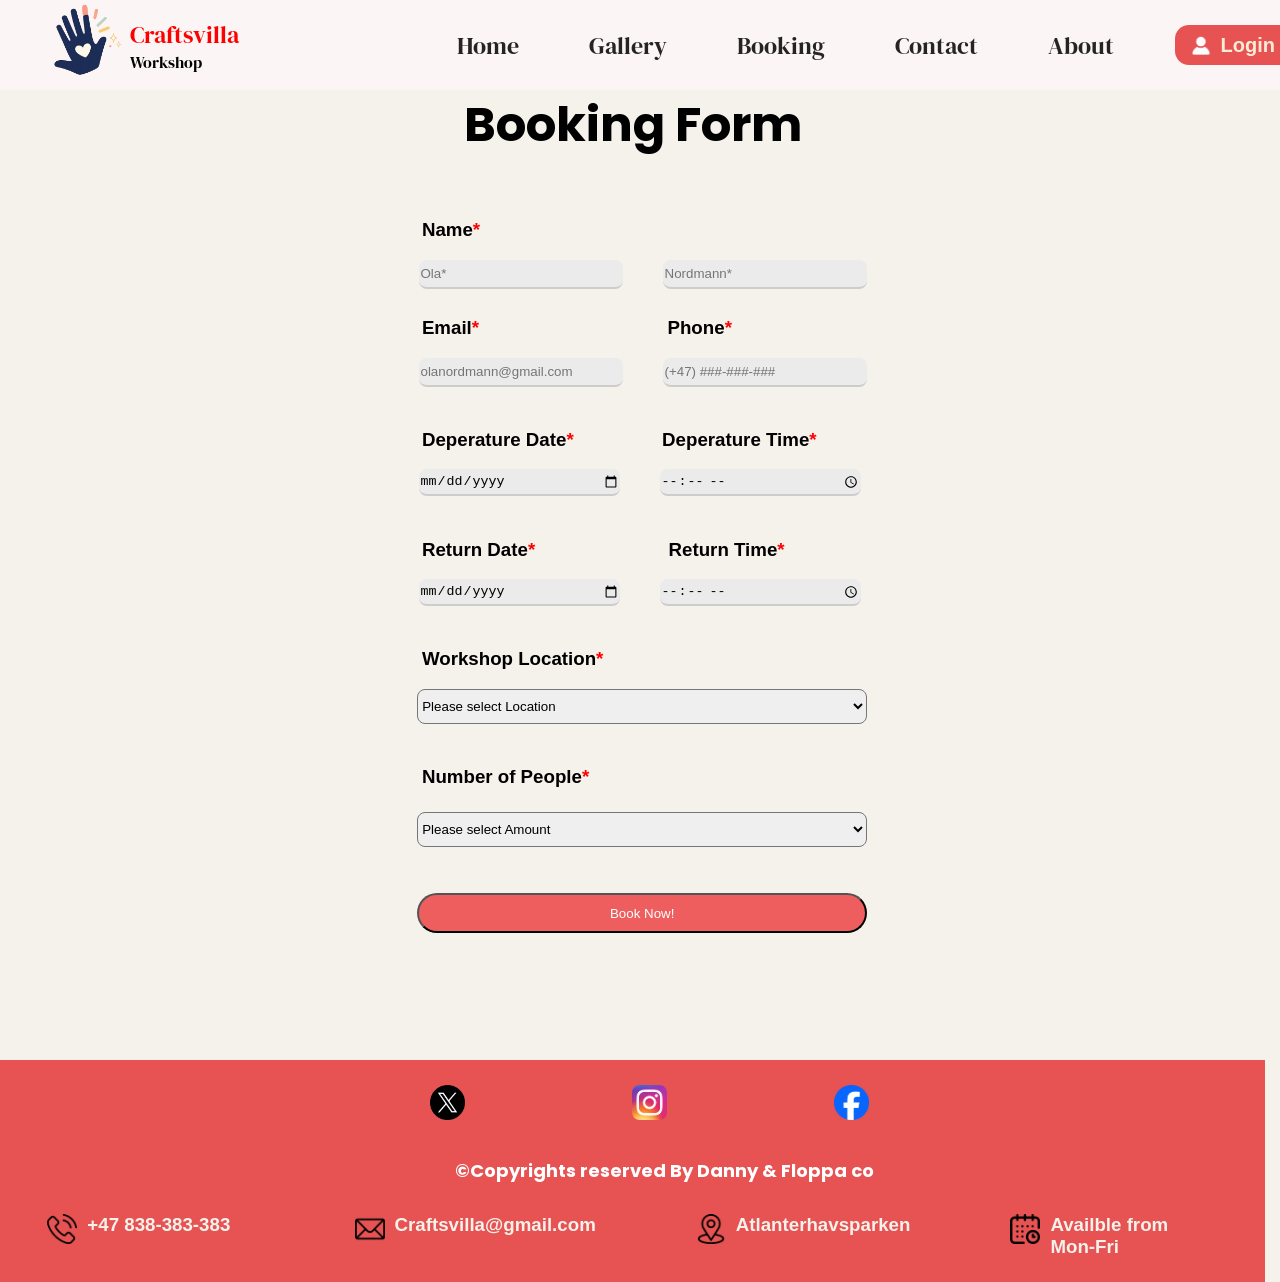
==== commit 74938f9a: "changed text and added section inside footer" ====
--- a/booking.html
+++ b/booking.html
@@ -137,18 +137,29 @@
           <img src="images/social media/facebook.png" alt="facebook" />
         </div>
       </div>
+      <h5>©Copyrights reserved By Danny & Floppa co</h5>
 
-      <nav class="nav-footer">
-        <a href="index.html">Home</a>
-        <a href="gallery.html">Gallery</a>
-        <a href="booking.html">Booking</a>
-        <a href="contact.html">Contact</a>
-        <a href="index.html#about">About</a>
-      </nav>
+      <section class="contact">
+        <div class="contact-groups">
+          <img src="images/contact-icons/phone-call.png" alt="telefon-image">
+          <h3>+47 838-383-383</h3>
+        </div>
 
+        <div class="contact-groups">
+          <img src="images/contact-icons/mail.png" alt="email-image">
+          <h3>Craftsvilla@gmail.com</h3>
+        </div>
 
-       <h5>©Copyrights reserved By Danny & Floppa co</h5>
+        <div class="contact-groups">
+          <img src="images/contact-icons/location.png" alt="location-image">
+          <h3>Atlanterhavsparken</h3>
+        </div>
+
+        <div class="contact-groups">
+           <img src="images/contact-icons/calendar.png" alt="calendar-image">
+           <h3>Availble from Mon-Fri</h3>
+        </div>
+      </section>
     </footer>
-    
   </body>
 </html>
--- a/booking.css
+++ b/booking.css
@@ -65,10 +65,10 @@
 }
 
 .head-nav a {
-  margin: 0 40px;
+  margin: 0 35px;
   font-size: 24px;
-  color: black;
-  width: 30%;
+  color: rgb(37, 35, 35);
+  width: 20%;
   position: relative;
   text-decoration: none;
 }
@@ -81,12 +81,12 @@
 .head-nav a::after {
   content: "";
   position: absolute;
-  bottom: 0;
+  bottom: -5px;
   left: 0;
   width: 0%;
   border-radius: 8px;
   height: 4px;
-  background: rgb(231, 83, 83);
+  background: rgb(255, 54, 54);
   transition: width 0.4s ease;
 }
 
@@ -98,6 +98,7 @@
   background-color: rgb(231, 83, 83);
   color: antiquewhite;
   border-radius: 14px;
+  border: none;
   margin-left: 2%;
   height: 40px;
   justify-content: center;
@@ -116,6 +117,7 @@
   background-color: rgb(215, 61, 61);
   transition: 1s;
 }
+
 /*--------BOOKING---------*/
 
 .container {
@@ -237,23 +239,24 @@
 
 footer {
   display: flex;
-  margin-top: 4%;
+  flex-direction: column;
   align-items: center;
   justify-content: center;
   background-color: rgb(231, 83, 83);
   width: 100%;
-  height: 90px;
+  height: auto;
+}
+
+footer .socials {
+  display: flex;
+  gap: 200px;
+  margin-top: 2%;
 }
 
 footer img {
-  width: 40px;
-  align-items: center;
-  justify-content: center;
-}
-
-footer .socials {
-  display: flex;
-  gap: 80px;
+  width: 35px;
+  align-items: center;
+  justify-content: center;
 }
 
 .social-links {
@@ -262,30 +265,6 @@
 
 .social-links {
   width: 2px;
-}
-
-.nav-footer a {
-  margin: 0 20px;
-  font-size: 24px;
-  color: rgb(255, 255, 255);
-  width: 30%;
-  position: relative;
-  text-decoration: none;
-}
-
-.nav-footer a::after {
-  content: "";
-  position: absolute;
-  bottom: -4px;
-  left: 0;
-  width: 0%;
-  height: 2px;
-  background: rgb(255, 253, 253);
-  transition: width 0.4s ease;
-}
-
-.nav-footer a:hover:after {
-  width: 100%;
 }
 
 footer h5 {
@@ -296,3 +275,34 @@
   font-size: 18px;
   padding-left: 5%;
 }
+
+.contact-groups img {
+  width: 30px;
+  height: 30px;
+  align-items: center;
+  justify-content: center;
+  display: flex;
+}
+
+.contact-groups {
+  display: flex;
+  width: 90%;
+  flex-direction: row;
+  gap: 10px;
+  margin-bottom: 2%;
+}
+
+.contact-groups h3 {
+  color: #f5f1eb;
+  width: 100%;
+}
+
+.contact {
+  gap: 100px;
+  display: flex;
+}
+
+.contact-groups img,
+.contact-groups h3 {
+  margin: 0;
+}
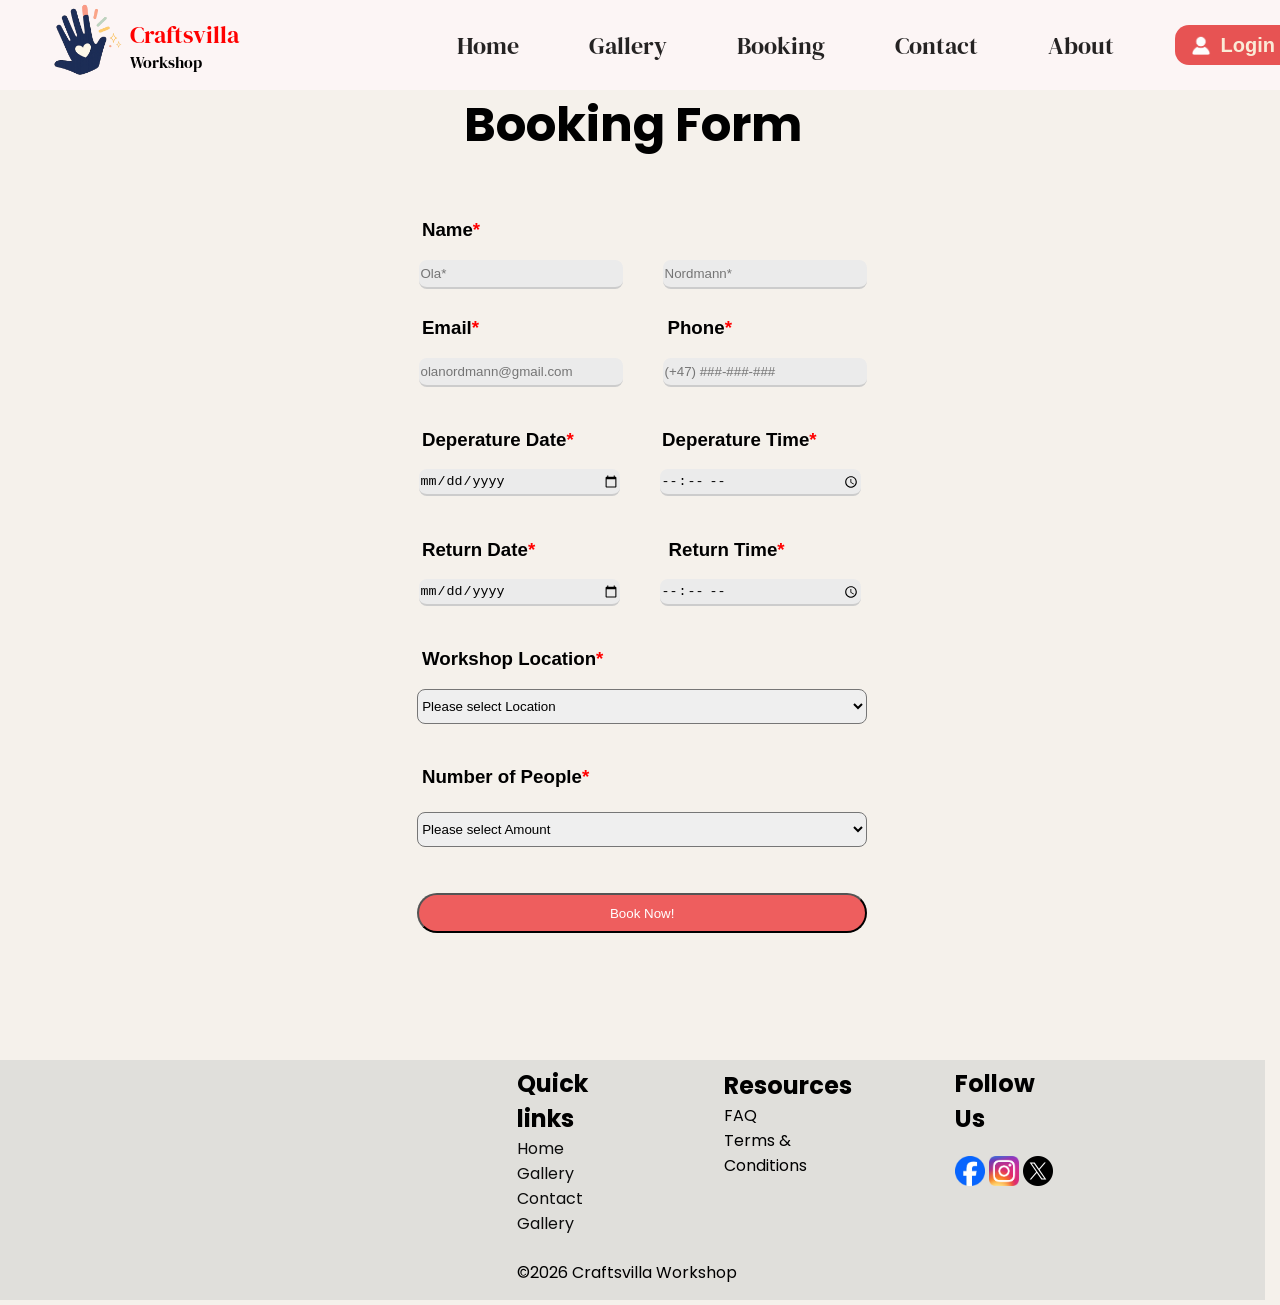
==== commit 2debff8e: "changed footer" ====
--- a/booking.html
+++ b/booking.html
@@ -124,42 +124,36 @@
     </section>
 </main>
     <!------------FOOTER------------->
-    <footer id="footer">
-      <div class="socials">
-        <div class="social-links">
-          <img src="images/social media/x.png" alt="twitter" />
-        </div>
-        <div class="social-links">
-          <a href="www.google.com"></a>
-          <img src="images/social media/instagram.png" alt="instagram" />
-        </div>
-        <div class="social-links">
-          <img src="images/social media/facebook.png" alt="facebook" />
-        </div>
+   <footer>
+
+    <section class="quick-links">
+      <h2>Quick links</h2>
+        <a href="index.html">Home</a>
+        <a href="gallery.html">Gallery</a>
+        <a href="contact.html">Contact</a>
+        <a href="index.html#about">Gallery</a>
+    </section>
+
+    <section class="resources">
+      <h2>Resources</h2>
+      <p>FAQ</p>
+      <p>Terms & Conditions</p>
+    </section>
+
+    <section class="follow-us">
+      <h2>Follow Us</h2>
+      <div>
+        <img src="images/social media/facebook.png" alt="facebook-media" />
+        <img src="images/social media/instagram.png" alt="instagram-media" />
+        <img src="images/social media/x.png" alt="twitter-media" />
       </div>
-      <h5>©Copyrights reserved By Danny & Floppa co</h5>
+    </section>
 
-      <section class="contact">
-        <div class="contact-groups">
-          <img src="images/contact-icons/phone-call.png" alt="telefon-image">
-          <h3>+47 838-383-383</h3>
-        </div>
 
-        <div class="contact-groups">
-          <img src="images/contact-icons/mail.png" alt="email-image">
-          <h3>Craftsvilla@gmail.com</h3>
-        </div>
+    <div class="rights">
+      <p>©2026 Craftsvilla Workshop </p>
+    </div>
 
-        <div class="contact-groups">
-          <img src="images/contact-icons/location.png" alt="location-image">
-          <h3>Atlanterhavsparken</h3>
-        </div>
-
-        <div class="contact-groups">
-           <img src="images/contact-icons/calendar.png" alt="calendar-image">
-           <h3>Availble from Mon-Fri</h3>
-        </div>
-      </section>
-    </footer>
+  </footer>
   </body>
 </html>
--- a/booking.css
+++ b/booking.css
@@ -235,74 +235,70 @@
   transition: ease 2s;
 }
 
-/*----FOOOTER-----*/
+/*--------FOOTER---------*/
 
 footer {
-  display: flex;
-  flex-direction: column;
-  align-items: center;
-  justify-content: center;
-  background-color: rgb(231, 83, 83);
+  display: grid;
   width: 100%;
-  height: auto;
-}
-
-footer .socials {
-  display: flex;
-  gap: 200px;
-  margin-top: 2%;
-}
-
-footer img {
-  width: 35px;
-  align-items: center;
-  justify-content: center;
-}
-
-.social-links {
-  cursor: pointer;
-}
-
-.social-links {
-  width: 2px;
-}
-
-footer h5 {
-  align-items: center;
-  justify-content: center;
-  display: flex;
-  color: white;
-  font-size: 18px;
-  padding-left: 5%;
-}
-
-.contact-groups img {
+  height: 240px;
+  background-color: rgb(224, 223, 219);
+  grid-template-columns: repeat(12, 1fr);
+  grid-template-rows: repeat(4, 50px);
+}
+
+footer h2,
+p {
+  margin: 0;
+}
+
+.quick-links {
+  grid-column: 6 / 7;
+  grid-row: 1;
+  display: flex;
+  flex-direction: column;
+}
+
+.resources {
+  grid-column: 8 / 9;
+  grid-row: 1;
+  display: flex;
+  flex-direction: column;
+}
+
+.follow-us {
+  grid-column: 10 / 11;
+  grid-row: 1;
+  display: flex;
+  gap: 20px;
+  flex-direction: column;
+}
+
+.follow-us img {
   width: 30px;
-  height: 30px;
-  align-items: center;
-  justify-content: center;
-  display: flex;
-}
-
-.contact-groups {
-  display: flex;
-  width: 90%;
-  flex-direction: row;
-  gap: 10px;
-  margin-bottom: 2%;
-}
-
-.contact-groups h3 {
-  color: #f5f1eb;
-  width: 100%;
-}
-
-.contact {
-  gap: 100px;
-  display: flex;
-}
-
-.contact-groups img,
-.contact-groups h3 {
-  margin: 0;
-}
+  gap: 30px;
+}
+
+.quick-links a {
+  display: flex;
+  text-decoration: none;
+  width: 30px;
+  color: rgb(12, 12, 12);
+}
+
+.quick-links a:hover {
+  color: rgb(80, 43, 226);
+}
+
+.quick-links,
+.resources,
+.follow-us {
+  padding-top: 6%;
+}
+
+.rights {
+  grid-column: 6 / 10;
+  grid-row: 5/ 5;
+  display: flex;
+  flex-direction: row;
+  padding-bottom: 20px;
+}
